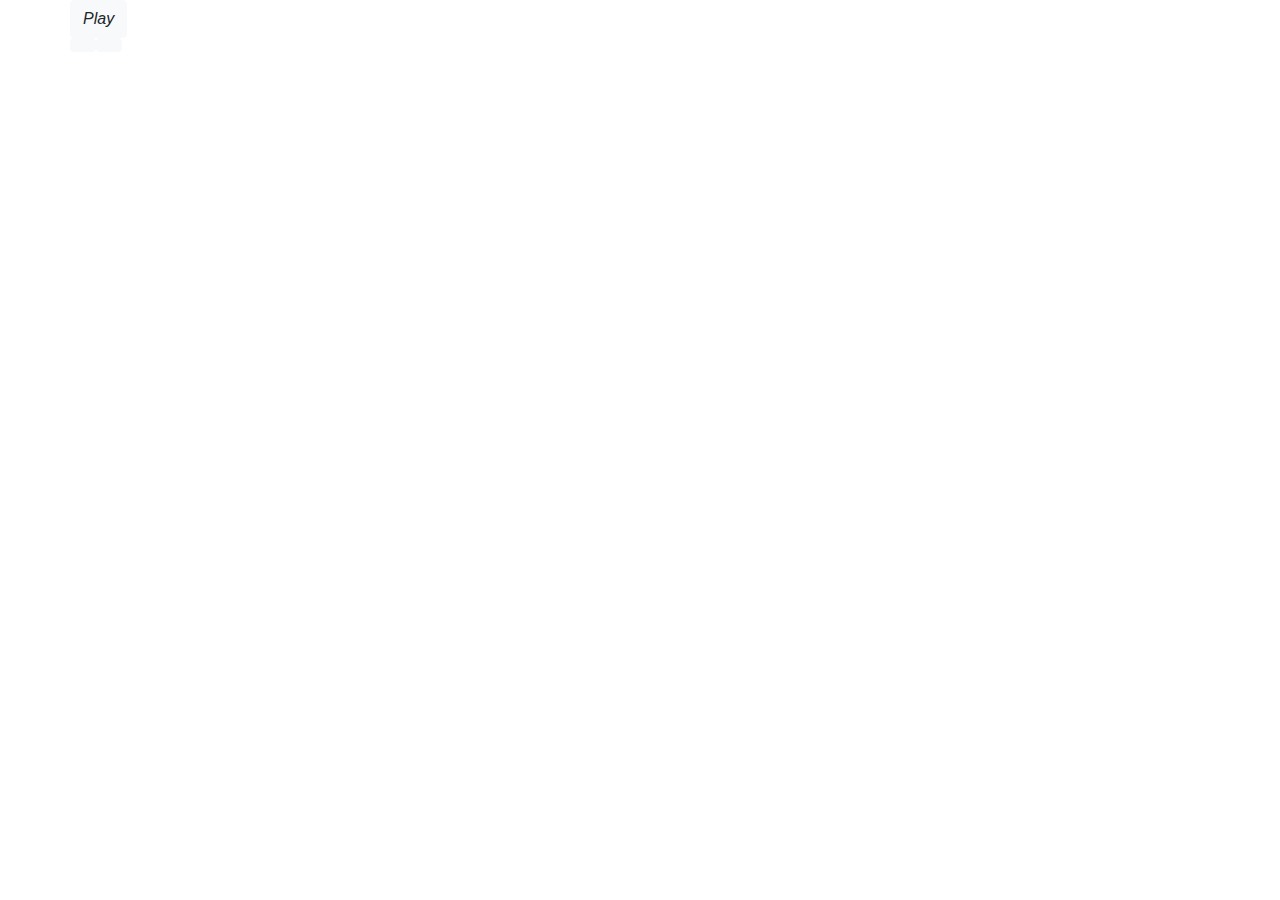
==== index.html @ 98dfac65 "Created basic ladning page with three main buttons (Play, Settings and Sound)." ====
<!DOCTYPE html>
<html lang="en">
<head>
    <meta charset="UTF-8">
    <meta name="viewport" content="width=device-width, initial-scale=1.0">
    <link rel="stylesheet" href="https://stackpath.bootstrapcdn.com/bootstrap/4.5.2/css/bootstrap.min.css" integrity="sha384-JcKb8q3iqJ61gNV9KGb8thSsNjpSL0n8PARn9HuZOnIxN0hoP+VmmDGMN5t9UJ0Z" crossorigin="anonymous">
    <link rel="stylesheet" href="https://use.fontawesome.com/releases/v5.14.0/css/all.css" integrity="sha384-HzLeBuhoNPvSl5KYnjx0BT+WB0QEEqLprO+NBkkk5gbc67FTaL7XIGa2w1L0Xbgc" crossorigin="anonymous">
    <link rel="stylesheet" href="style.css" type="text/css">
    <title>Tiger King Chess</title>
</head>
<body>
    
    <div class="container">
        <div class="row">
            <button type="button" id="playButton" class="button btn btn-light"><i class="fas fa-play">Play</i></button>
        </div>
        <div class="row">
            <button type="button" id="settingButton" class="button btn btn-light"><i class="fas fa-cogs"></i></button>
            <button type="button" id="musicButton" class="button btn btn-light"><i class="fas fa-volume-up"></i></button>
        </div>
    </div>
</body>
</html>
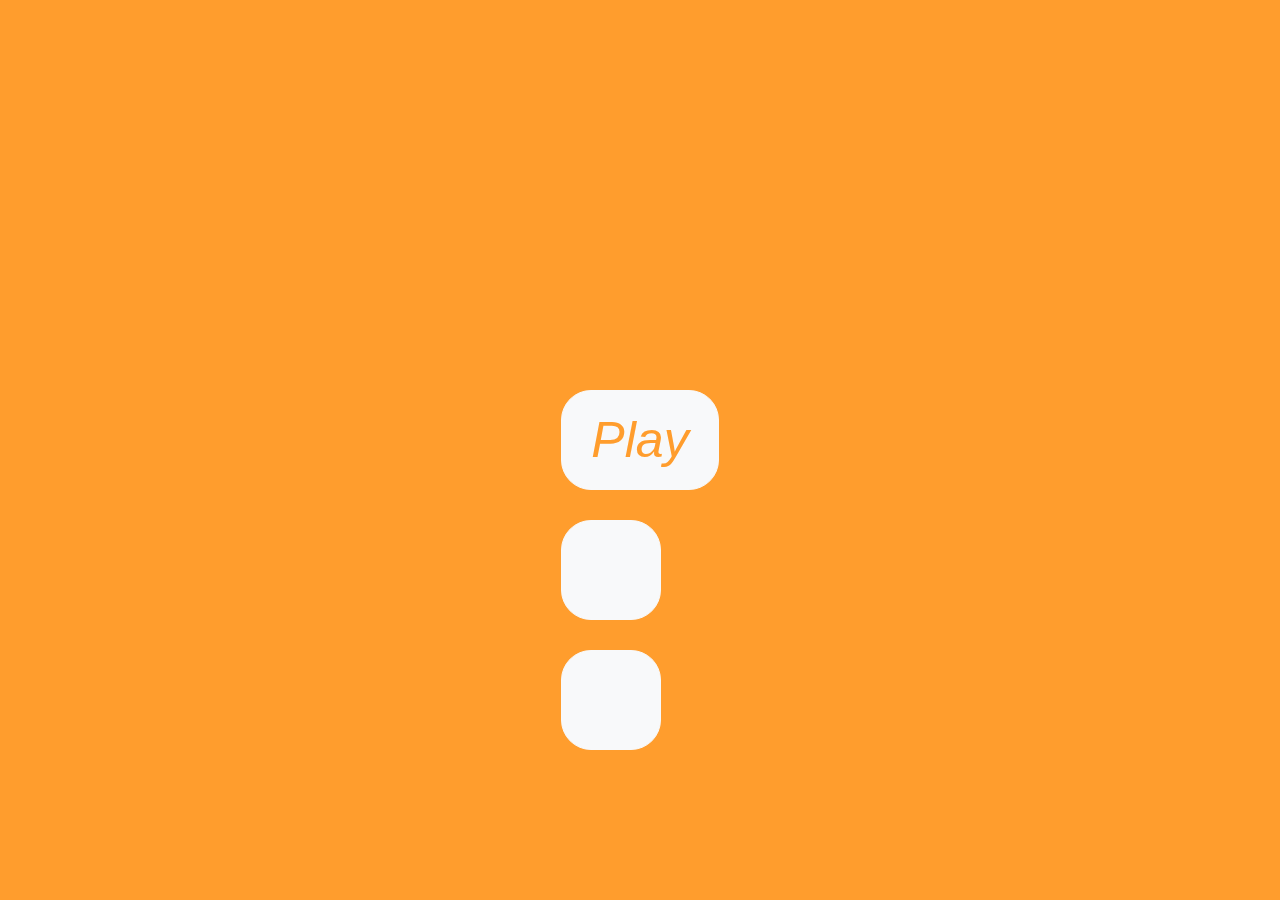
==== commit f55b2e6a: "Added basic styling to the landing page by implementing CSS and Bootstrap elements." ====
--- a/index.html
+++ b/index.html
@@ -5,19 +5,20 @@
     <meta name="viewport" content="width=device-width, initial-scale=1.0">
     <link rel="stylesheet" href="https://stackpath.bootstrapcdn.com/bootstrap/4.5.2/css/bootstrap.min.css" integrity="sha384-JcKb8q3iqJ61gNV9KGb8thSsNjpSL0n8PARn9HuZOnIxN0hoP+VmmDGMN5t9UJ0Z" crossorigin="anonymous">
     <link rel="stylesheet" href="https://use.fontawesome.com/releases/v5.14.0/css/all.css" integrity="sha384-HzLeBuhoNPvSl5KYnjx0BT+WB0QEEqLprO+NBkkk5gbc67FTaL7XIGa2w1L0Xbgc" crossorigin="anonymous">
-    <link rel="stylesheet" href="style.css" type="text/css">
+    <link rel="stylesheet" href="assets/css/style.css" type="text/css">
     <title>Tiger King Chess</title>
 </head>
-<body>
+<body id="index-page">
     
-    <div class="container">
-        <div class="row">
-            <button type="button" id="playButton" class="button btn btn-light"><i class="fas fa-play">Play</i></button>
+    <div class="container containerButton">
+        <div class="row align-items-center">
+            <button onclick="document.location='game.html'" type="button" id="playButton" class="button btn btn-light col"><i class="fas fa-play">Play</i></button>
         </div>
-        <div class="row">
+        <div class="row justify-content-between">
             <button type="button" id="settingButton" class="button btn btn-light"><i class="fas fa-cogs"></i></button>
             <button type="button" id="musicButton" class="button btn btn-light"><i class="fas fa-volume-up"></i></button>
         </div>
     </div>
+
 </body>
 </html>--- a/assets/css/style.css
+++ b/assets/css/style.css
@@ -0,0 +1,44 @@
+#index-page {
+    margin: 0;
+    padding: 0;
+    background-color: #ff9d2d;
+}
+
+.container {
+    padding: 0;
+}
+
+.containerButton {
+    margin-top: 40vh;
+    width: 10vw;
+}
+
+.button {
+    margin-top: 30px;
+    height: 100px;
+    width: 100px;
+    border-radius: 30px;
+}
+.fas {
+    font-size: 50px;
+    color: #ff9d2d;
+}
+
+/* Game Page */
+
+#chessboard {
+    width: 80%;
+    height: 800px;
+    background-color: red;
+}
+
+.chessSquare {
+    margin-right: -6px;
+    padding: 0;
+    display: inline-block;
+    width: 9.5%;
+    height: 9.5%;
+    border: solid #000;
+    border-width: 1%;
+    background-color: papayawhip;
+}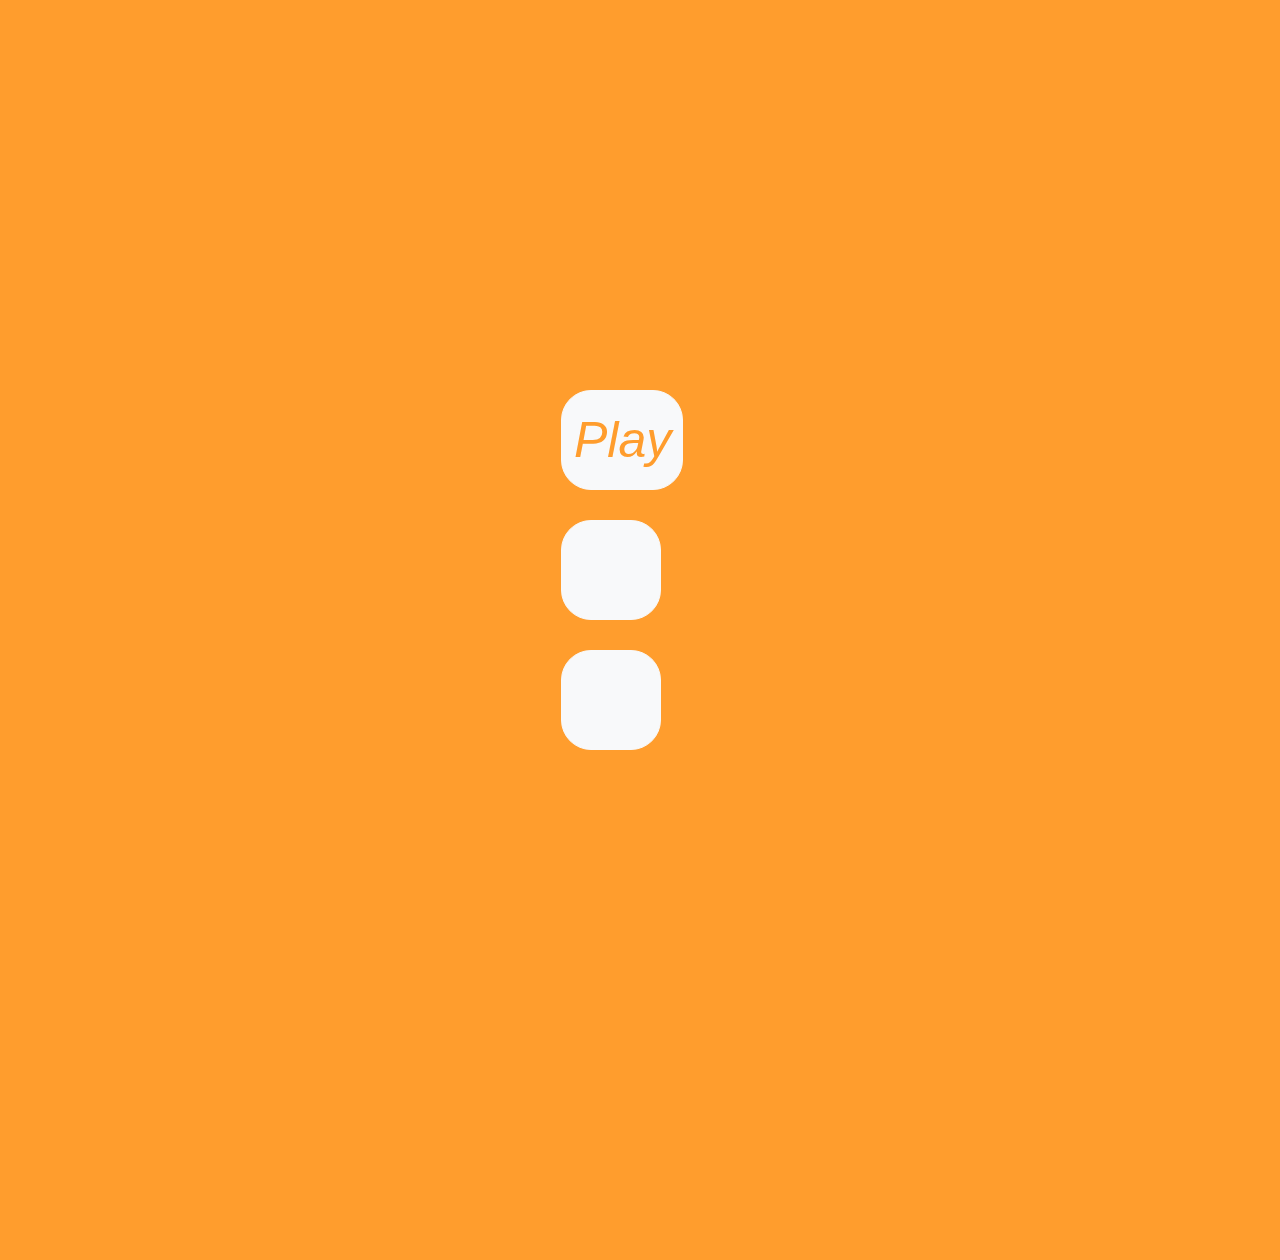
==== commit 7d6978f8: "Cleared and rewrote the chessboard layout in game.html page" ====
--- a/assets/css/style.css
+++ b/assets/css/style.css
@@ -1,3 +1,12 @@
+/* Landing Page */
+
+body {
+    margin: 0;
+    padding: 0;
+    height: 100vh;
+    width: 100vw;
+}
+
 #index-page {
     margin: 0;
     padding: 0;
@@ -26,19 +35,36 @@
 
 /* Game Page */
 
-#chessboard {
-    width: 80%;
-    height: 800px;
-    background-color: red;
+#board {
+    position: relative;
+    margin: auto;
+    top: 20%;
+    width: 600px;
+    height: 600px;
+    background-color: rgb(255, 138, 29);
 }
 
-.chessSquare {
-    margin-right: -6px;
-    padding: 0;
-    display: inline-block;
-    width: 9.5%;
-    height: 9.5%;
-    border: solid #000;
-    border-width: 1%;
-    background-color: papayawhip;
+#boardPadding {
+    height: 100%;
+    width: 100%;
+    padding: 2.5%;
+}
+
+.row {
+    width: 95%;
+    height: 11.875%;
+    display: flex;
+}
+
+.square {
+    height: 100%;
+    width: 12.5%;
+}
+
+.squarelight {
+    background-color: rgb(250, 229, 210);
+}
+
+.squaredark {
+    background-color: rgb(107, 105, 105);
 }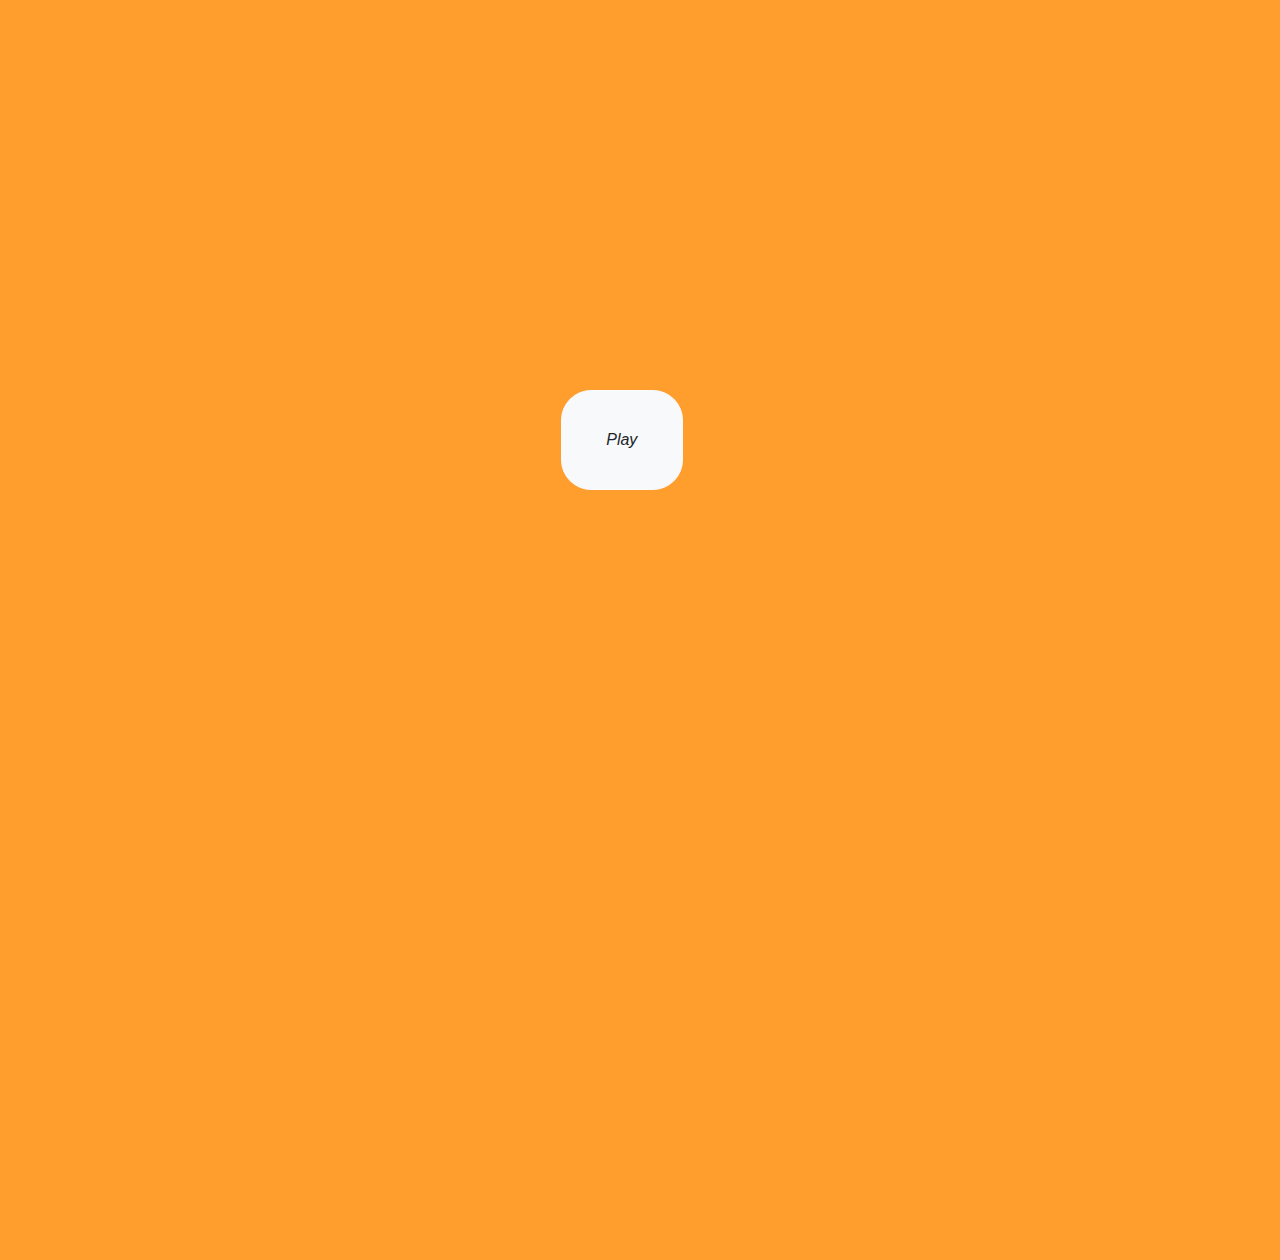
==== commit d3b4563a: "Begun adding functionality to the pieces" ====
--- a/index.html
+++ b/index.html
@@ -14,10 +14,6 @@
         <div class="row align-items-center">
             <button onclick="document.location='game.html'" type="button" id="playButton" class="button btn btn-light col"><i class="fas fa-play">Play</i></button>
         </div>
-        <div class="row justify-content-between">
-            <button type="button" id="settingButton" class="button btn btn-light"><i class="fas fa-cogs"></i></button>
-            <button type="button" id="musicButton" class="button btn btn-light"><i class="fas fa-volume-up"></i></button>
-        </div>
     </div>
 
 </body>
--- a/assets/css/style.css
+++ b/assets/css/style.css
@@ -1,4 +1,4 @@
-/* Landing Page */
+/* ---------------------------------------- Landing Page ------------------------------------------*/
 
 body {
     margin: 0;
@@ -28,12 +28,15 @@
     width: 100px;
     border-radius: 30px;
 }
-.fas {
+.landingPageButton {
     font-size: 50px;
     color: #ff9d2d;
 }
 
-/* Game Page */
+
+
+/* -------------------------------------------- Game Page -------------------------------------------- */
+
 
 #board {
     position: relative;
@@ -56,15 +59,38 @@
     display: flex;
 }
 
-.square {
+.tile {
     height: 100%;
     width: 12.5%;
+    text-align: center;
 }
 
-.squarelight {
-    background-color: rgb(250, 229, 210);
+.tileLight {
+    background-color: rgb(255, 123, 35);
 }
 
-.squaredark {
-    background-color: rgb(107, 105, 105);
+.tileDark {
+    background-color: rgb(80, 80, 80);
+}
+
+.tileSelected {
+    outline: 4px solid rgb(255, 182, 134);
+    position: relative;
+    z-index: 1;
+}
+
+
+/* -------------------------------------------- Pawn Pieces --------------------------------------------*/
+
+
+.darkPiece {
+    color: black;
+    font-size: 60px;
+    margin-top: 5px;
+}
+
+.lightPiece {
+    color: white;
+    font-size: 60px;
+    margin-top: 5px;
 }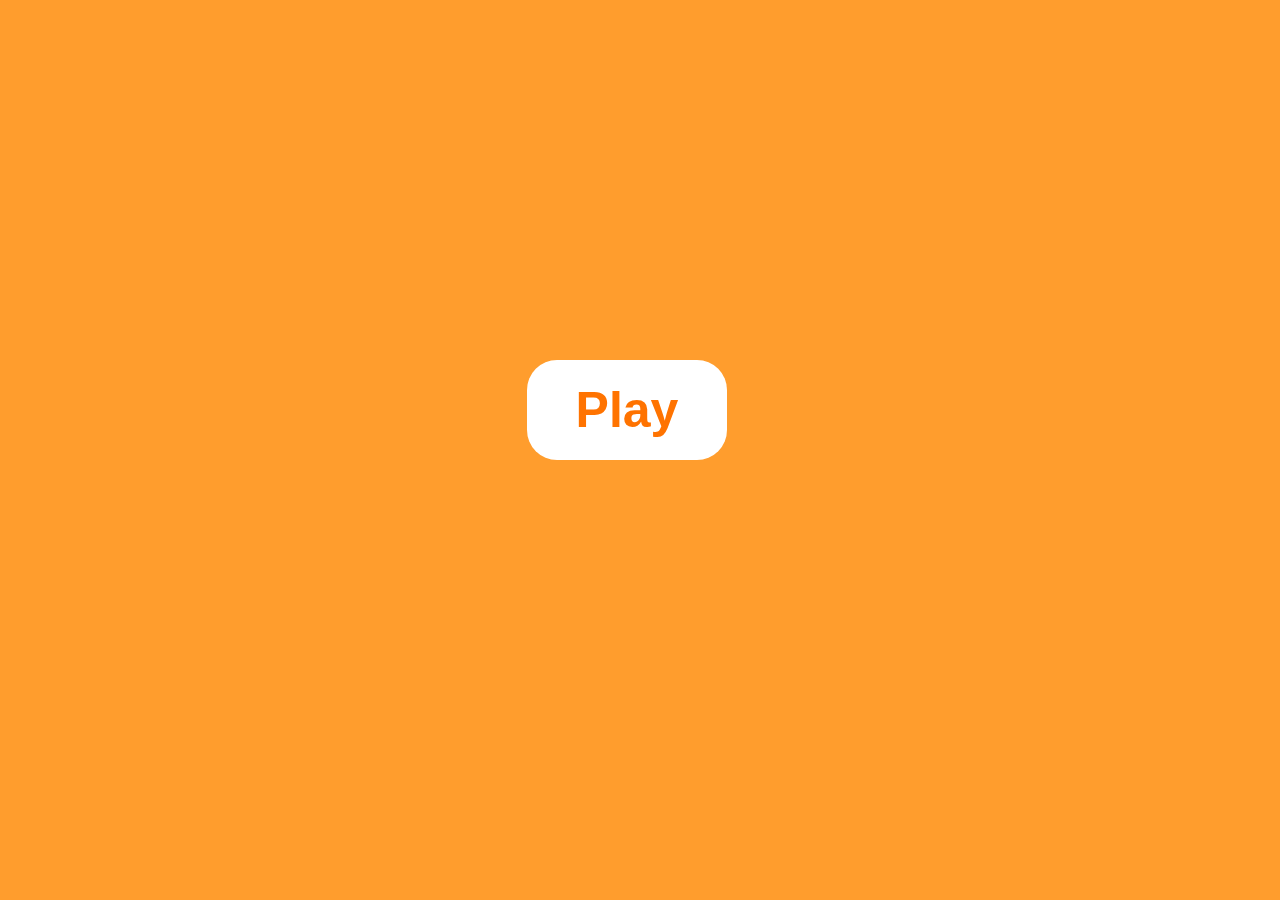
==== commit 688e2f8f: "Started working on pawn movement and functionality in JS" ====
--- a/index.html
+++ b/index.html
@@ -9,10 +9,12 @@
     <title>Tiger King Chess</title>
 </head>
 <body id="index-page">
-    
-    <div class="container containerButton">
-        <div class="row align-items-center">
-            <button onclick="document.location='game.html'" type="button" id="playButton" class="button btn btn-light col"><i class="fas fa-play">Play</i></button>
+   
+   <div class="container">
+        <div class="row">
+            <div class="col">
+                <button type="button" onclick="document.location='game.html'" class="btn button"><i class="fas fa-play"></i> Play</button>
+            </div>
         </div>
     </div>
 
--- a/assets/css/style.css
+++ b/assets/css/style.css
@@ -1,3 +1,4 @@
+@import url('https://fonts.googleapis.com/css2?family=Comfortaa:wght@700&display=swap');
 /* ---------------------------------------- Landing Page ------------------------------------------*/
 
 body {
@@ -14,25 +15,31 @@
 }
 
 .container {
-    padding: 0;
-}
-
-.containerButton {
-    margin-top: 40vh;
-    width: 10vw;
+    position: relative;
+    top: 40vh;
+    height: 20vh;
+    width: 20vw;
+    margin:0 auto;
+    text-align: center
 }
 
 .button {
-    margin-top: 30px;
     height: 100px;
-    width: 100px;
+    width: 200px;
+    font-family: 'Comforta', sans-serif;
+    font-size: 50px;
+    font-weight: 700;
+    background-color: white;
+    color: rgb(255, 115, 0);
     border-radius: 30px;
-}
-.landingPageButton {
-    font-size: 50px;
-    color: #ff9d2d;
+
 }
 
+.button:hover {
+    background-color: rgb(255, 115, 0);
+    color: white;
+    border: 1px solid white;
+}
 
 
 /* -------------------------------------------- Game Page -------------------------------------------- */
@@ -44,7 +51,7 @@
     top: 20%;
     width: 600px;
     height: 600px;
-    background-color: rgb(255, 138, 29);
+    background-color: rgb(226, 111, 17);
 }
 
 #boardPadding {
